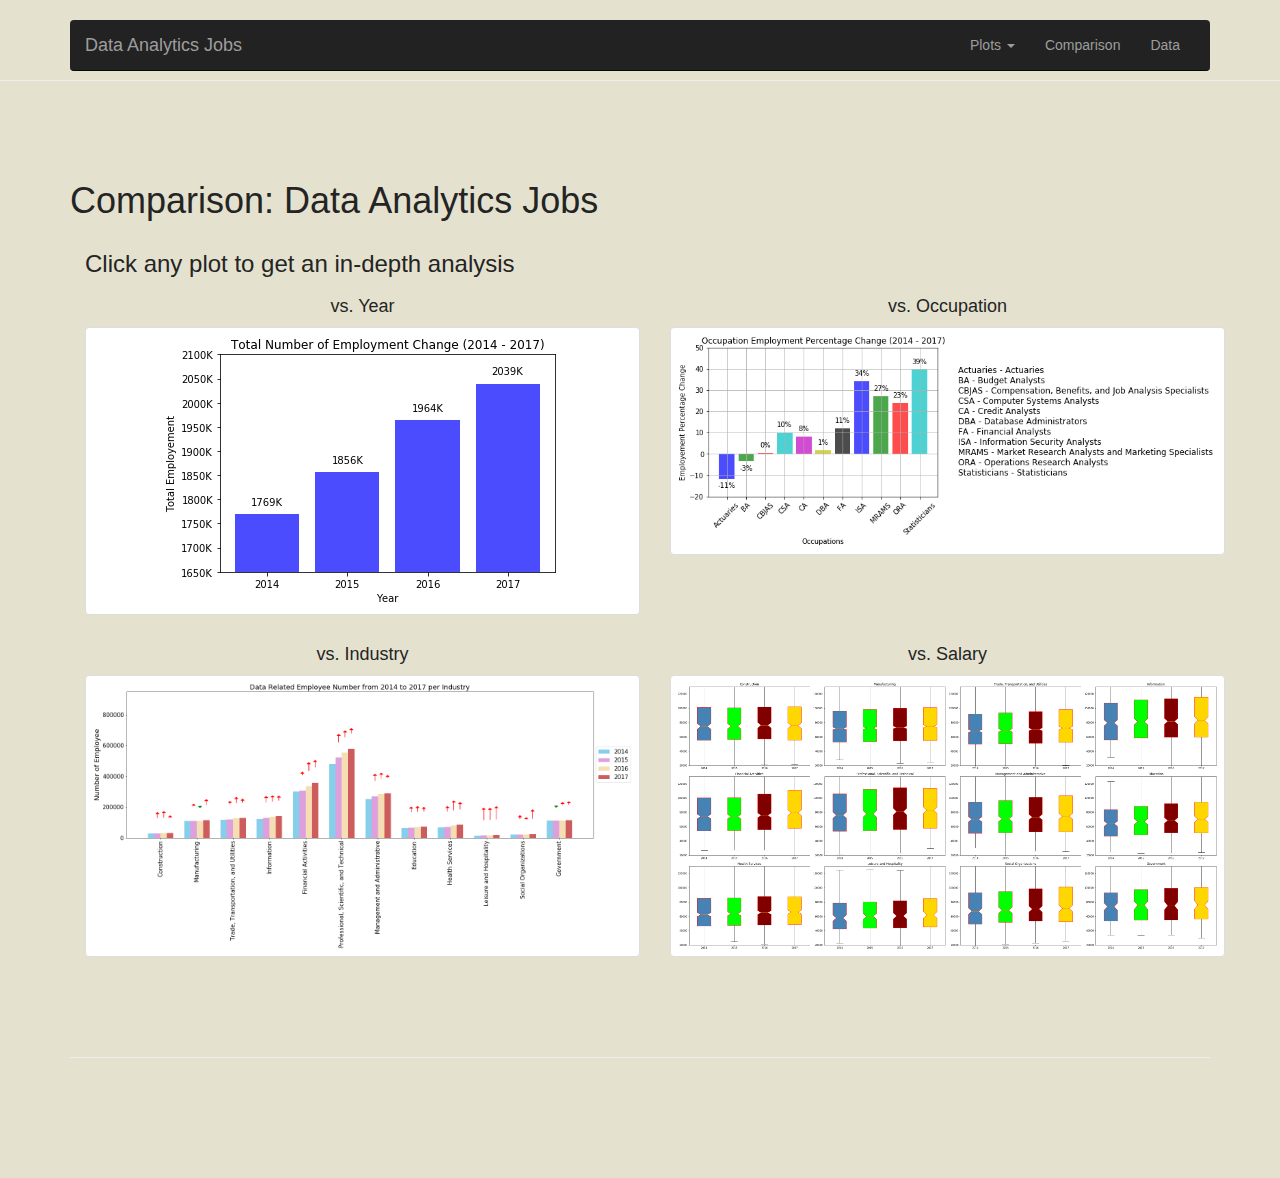
==== comparison.html @ 4a49a44b "webhomework" ====
<!DOCTYPE html>
<html>
    <head>

        <meta charset="utf-8">
        <meta http-equiv="X-UA-Compatible" content="IE=edge">
        <meta name="viewport" content="width=device-width, initial-scale=1">
        <title>Comparison Page</title>
     
        <!-- Bootstrap CSS -->
        <!-- Latest compiled and minified CSS -->
        <link rel="stylesheet" href="https://maxcdn.bootstrapcdn.com/bootstrap/3.3.7/css/bootstrap.min.css" integrity="sha384-BVYiiSIFeK1dGmJRAkycuHAHRg32OmUcww7on3RYdg4Va+PmSTsz/K68vbdEjh4u" crossorigin="anonymous">
        <!-- css -->
        <link href="styles.css" rel="stylesheet">
     
        <!-- Bootstrap Javascript -->
        <script src="https://code.jquery.com/jquery-3.3.1.slim.min.js" integrity="sha384-q8i/X+965DzO0rT7abK41JStQIAqVgRVzpbzo5smXKp4YfRvH+8abtTE1Pi6jizo" crossorigin="anonymous"></script>
        <script src="https://cdnjs.cloudflare.com/ajax/libs/popper.js/1.14.6/umd/popper.min.js" integrity="sha384-wHAiFfRlMFy6i5SRaxvfOCifBUQy1xHdJ/yoi7FRNXMRBu5WHdZYu1hA6ZOblgut" crossorigin="anonymous"></script>
        <script src="https://stackpath.bootstrapcdn.com/bootstrap/4.2.1/js/bootstrap.min.js" integrity="sha384-B0UglyR+jN6CkvvICOB2joaf5I4l3gm9GU6Hc1og6Ls7i6U/mkkaduKaBhlAXv9k" crossorigin="anonymous"></script>
     
     </head> 
    <body>
<!-- NAVBAR
================================================== -->
        <div class="navbar-wrapper">
            <div class="container">

            <nav class="navbar navbar-inverse navbar-static-top">
                <div class="container">
                        
                <div class="navbar-header">
                    <button type="button" class="navbar-toggle collapsed" data-toggle="collapse" data-target="#navbar" aria-expanded="false" aria-controls="navbar">
                    <span class="sr-only">Toggle navigation</span>
                    <span class="icon-bar"></span>
                    <span class="icon-bar"></span>
                    <span class="icon-bar"></span>
                    </button>
                    <a class="navbar-brand" href="index.html">Data Analytics Jobs</a>
                </div>
                
                <div id="navbar" class="navbar-collapse navbar-right collapse">
                    <ul class="nav navbar-nav">
                    <li class="dropdown">
                        <a href="#" class="dropdown-toggle" data-toggle="dropdown" role="button" aria-haspopup="true" aria-expanded="false">Plots <span class="caret"></span></a>
                        <ul class="dropdown-menu">
                        <li><a href="fig3.html">vs. Industry</a></li>
                        <li><a href="fig1.html">vs. Year</a></li>
                        <li><a href="fig2.html">vs. Occupation</a></li>
                        <li role="separator" class="divider"></li>
                        <li class="dropdown-header">Salary Bar Charts</li>
                        <li><a href="fig4.html">vs. Salary</a></li>
                        <li><a href="fig5.html">Salary Information vs. Education</a></li>
                        </ul>
                    </li>
                    <li><a href="comparison.html">Comparison</a></li>
                    <li><a href="data.html">Data</a></li>
                    </ul>
                </div>
                </div>
            </nav>

            </div>
        </div>        
<!-- START THE FEATURETTES -->

      <hr class="divider">

      <div class="cssplay"> 
        <div class="container">
                
         
  <h1>Comparison: Data Analytics Jobs</h1>
      
   

  <div class="container">
    <h3 class="text-left">Click any plot to get an in-depth analysis</h3>

    <div class="row">
        
        <div class="col-md-6">
        <h4 class="text-center">vs. Year</h4>
        <div class="thumbnail">
        <a href="fig1.html">
        <img src="images/1.png">
        </a>
          
        </div>
      </div>
      <div class="col-md-6">
        <h4 class="text-center">vs. Occupation</h4>
        <div class="thumbnail">
          <a href="fig2.html">
          <img src="images/2.png" >
        </a>
        </div>
      </div>
      </div>
    
      <div class="row">
        
            <div class="col-md-6">
            <h4 class="text-center">vs. Industry</h4>
            <div class="thumbnail">
              <a href="fig3.html">
            <img src="images/3.png">
            </a>
              
            </div>
          </div>
          <div class="col-md-6">
            <h4 class="text-center">vs. Salary</h4>
            <div class="thumbnail">
              <a href="fig4.html">
              <img src="images/4.png" >
            </a>
            </div>
          </div>
          </div>

    </div>
        
      
      <hr class="divider">
    </body> 
</html>
---- styles.css ----
/* GLOBAL STYLES
-------------------------------------------------- */
/* Padding below the footer and lighter body text */

body {
  padding-bottom: 40px;
  color: #242424;
  background-color: #e4e2cf;
}


/* CUSTOMIZE THE NAVBAR
-------------------------------------------------- */

/* Special class on .container surrounding .navbar, used for positioning it into place. */
.navbar-wrapper {
  position: absolute;
  top: 0;
  right: 0;
  left: 0;
  z-index: 20;
}

/* Flip around the padding for proper display in narrow viewports */
.navbar-wrapper > .container {
  padding-right: 0;
  padding-left: 0;
}
.navbar-wrapper .navbar {
  padding-right: 15px;
  padding-left: 15px;
}
.navbar-wrapper .navbar .container {
  width: auto;
}

/* Featurettes
------------------------- */

.divider {
  margin: 80px 0; /* Space out the Bootstrap <hr> more */
}

/* Thin out the marketing headings */

.cssplay .container .col-md-7 {
  font-weight: 300;
  line-height: 1;
  letter-spacing: -1px;
  color: #271a1a;
  background-color: #afac84;
  margin-right: 30px;
}

.cssplay .container .col-md-12 {
  color: #271a1a;
  background-color: #afac84;
  margin-right: 30px;
}

/* RESPONSIVE CSS
-------------------------------------------------- */

@media (min-width: 768px) {
  /* Navbar positioning foo */
  .navbar-wrapper {
    margin-top: 20px;
  }
  .navbar-wrapper .container {
    padding-right: 15px;
    padding-left: 15px;
  }
  .navbar-wrapper .navbar {
    padding-right: 0;
    padding-left: 0;
  }

  /* The navbar becomes detached from the top, so we round the corners */
  .navbar-wrapper .navbar {
    border-radius: 4px;
  }


}
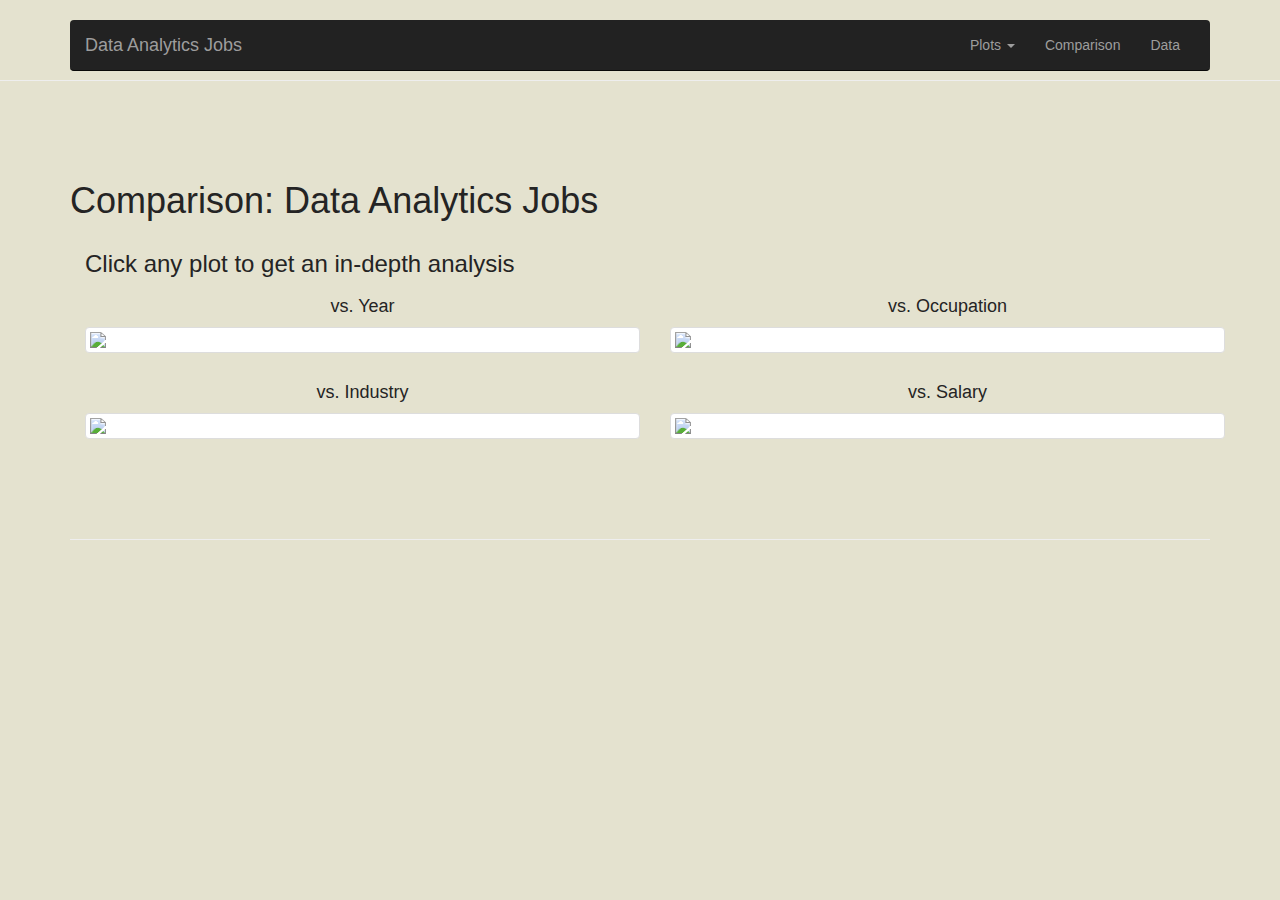
==== commit c21b998f: "pic final update" ====
--- a/comparison.html
+++ b/comparison.html
@@ -82,7 +82,7 @@
         <h4 class="text-center">vs. Year</h4>
         <div class="thumbnail">
         <a href="fig1.html">
-        <img src="images/1.png">
+        <img src="https://raw.githubusercontent.com/Wenchao-W/HW_web/master/images/1.png">
         </a>
           
         </div>
@@ -91,7 +91,7 @@
         <h4 class="text-center">vs. Occupation</h4>
         <div class="thumbnail">
           <a href="fig2.html">
-          <img src="images/2.png" >
+          <img src="https://raw.githubusercontent.com/Wenchao-W/HW_web/master/images/2.png" >
         </a>
         </div>
       </div>
@@ -103,7 +103,7 @@
             <h4 class="text-center">vs. Industry</h4>
             <div class="thumbnail">
               <a href="fig3.html">
-            <img src="images/3.png">
+            <img src="https://raw.githubusercontent.com/Wenchao-W/HW_web/master/images/3.png">
             </a>
               
             </div>
@@ -112,7 +112,7 @@
             <h4 class="text-center">vs. Salary</h4>
             <div class="thumbnail">
               <a href="fig4.html">
-              <img src="images/4.png" >
+              <img src="https://raw.githubusercontent.com/Wenchao-W/HW_web/master/images/4.png" >
             </a>
             </div>
           </div>
